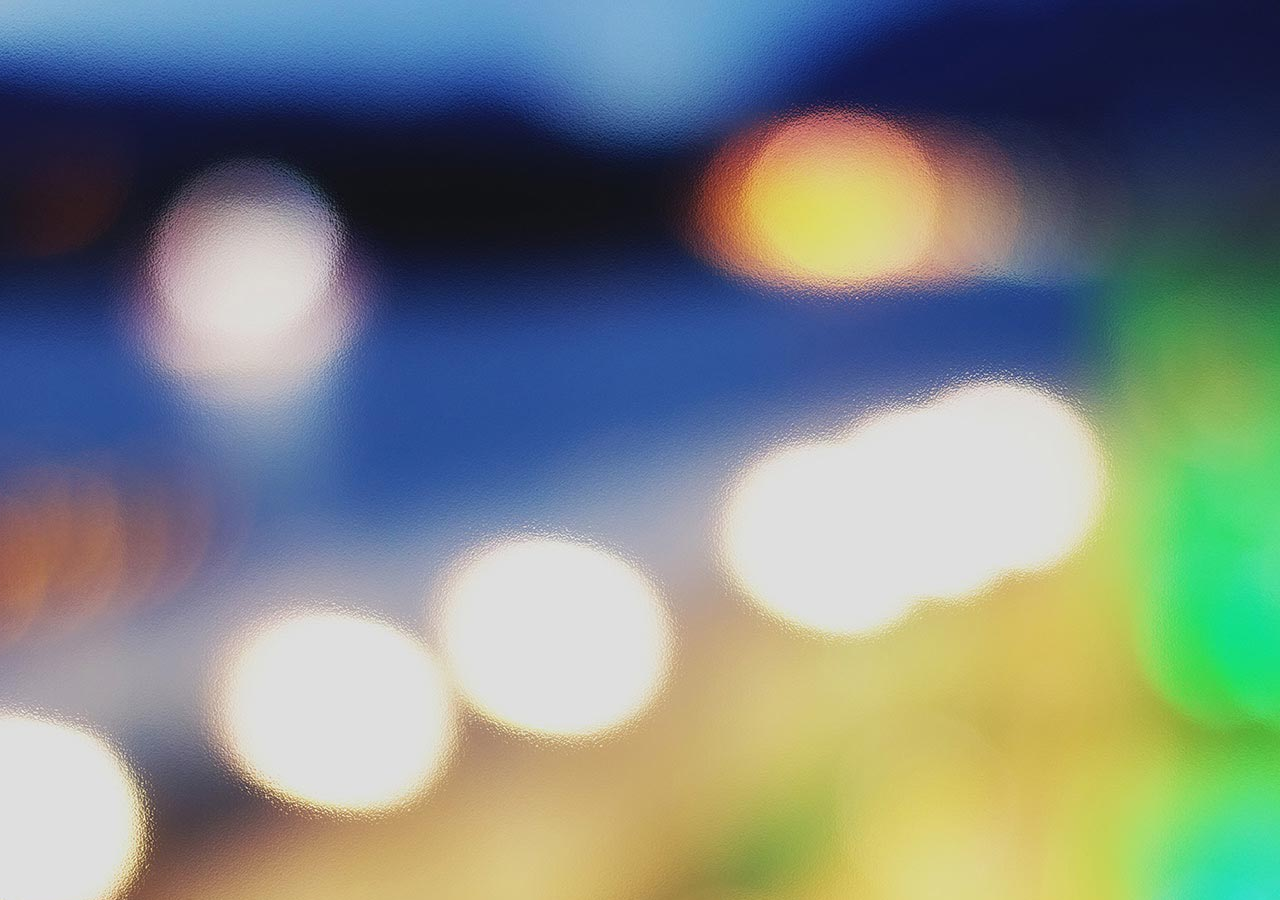
==== index.html @ 348734fe "first commit" ====
<!doctype html>
<html lang="en">
<head>
  <meta charset="utf-8">
  <meta http-equiv="X-UA-Compatible" content="IE=edge,chrome=1">
  <meta name="viewport" content="width=device-width,initial-scale=1">

  <title>Secret</title>
  <link href='http://fonts.googleapis.com/css?family=Open+Sans+Condensed:300' rel='stylesheet' type='text/css'>
  <!-- Application styles. -->
  <!-- build:[href] styles.min.css -->
  <link rel="stylesheet" href="app/styles/index.css">
  <!-- /build -->
</head>

<body>
  <!-- Application container. -->
  <main role="main" id="main"></main>

  <!-- Application source. -->
  <!-- build:[src] source.min.js -->
  <script data-main="app/main" src="/vendor/bower/requirejs/require.js"></script>
  <!-- /build -->
</body>
</html>
---- app/styles/index.css ----
/*-- HTML5 Boilerplate. -----------------------------------------------------*/

@import "../../vendor/bower/html5-boilerplate/css/normalize.css";
@import "animate.css";
@import "main.css";

/*-- Application stylesheets. -----------------------------------------------*/
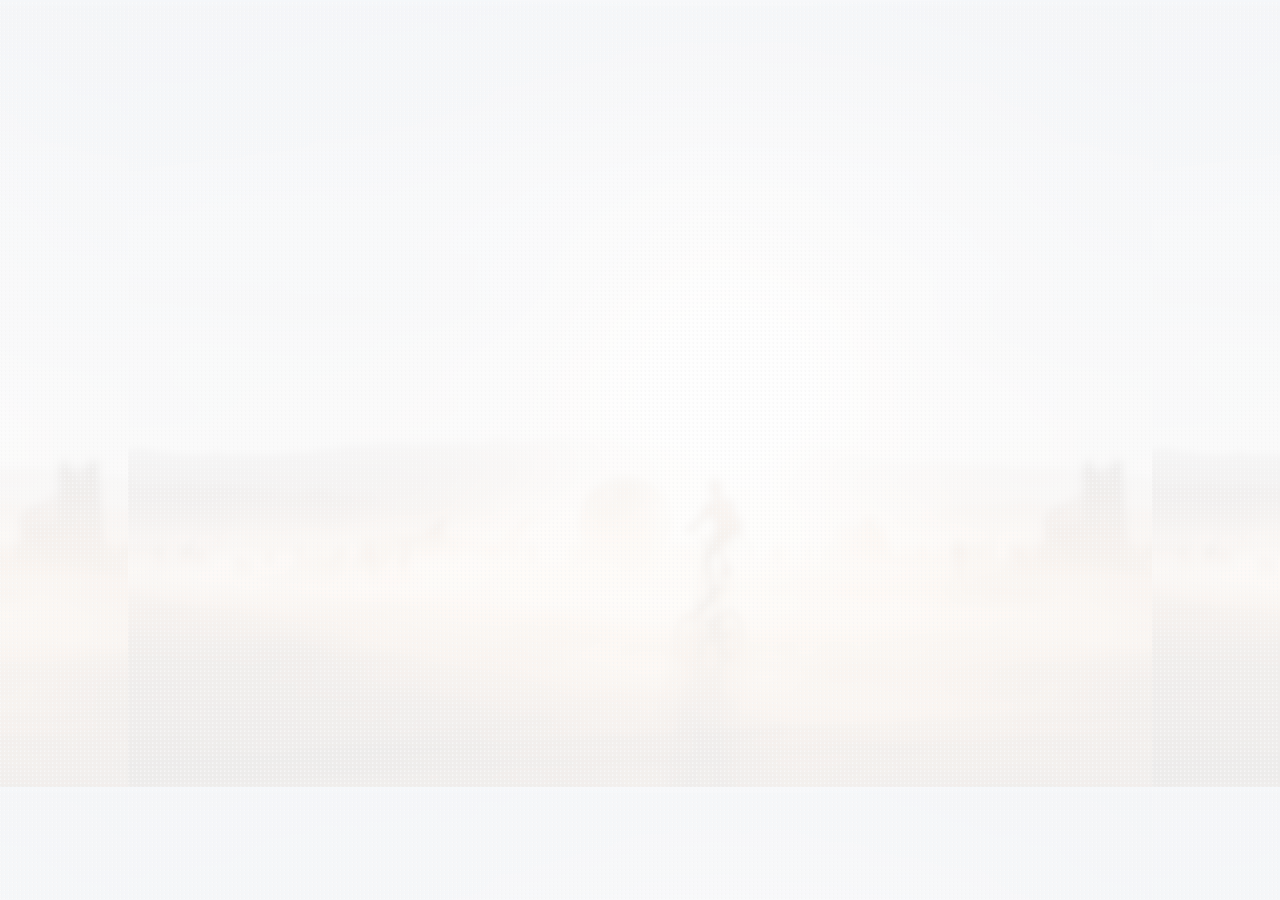
==== commit 80fefcde: "download" ====
--- a/index.html
+++ b/index.html
@@ -5,8 +5,7 @@
   <meta http-equiv="X-UA-Compatible" content="IE=edge,chrome=1">
   <meta name="viewport" content="width=device-width,initial-scale=1">
 
-  <title>Secret</title>
-  <link href='http://fonts.googleapis.com/css?family=Open+Sans+Condensed:300' rel='stylesheet' type='text/css'>
+  <title>你敢回答么？</title>
   <!-- Application styles. -->
   <!-- build:[href] styles.min.css -->
   <link rel="stylesheet" href="app/styles/index.css">
@@ -16,7 +15,24 @@
 <body>
   <!-- Application container. -->
   <main role="main" id="main"></main>
-
+  <div id="downloadOverlay" class="overlay">
+    <div class="clearfix">
+    <img id="downloadArrow" src="app/img/overlayarrow.gif" />
+    </div>
+    <div id="downloadContent">
+        <p>1. 点击右上角的分享按钮 <br /><img src="app/img/shareicon.jpg" width="26px"/></p>
+        
+        <p>2. 在展开的选项中，<br />点击「在Safari中打开」<br /> <img src="app/img/openinsafari.png" width="52px" style="padding-top:10px"/></p>
+    </div>
+    
+  </div>
+  <script>
+    document.addEventListener('WeixinJSBridgeReady', function onBridgeReady() {
+        WeixinJSBridge.call('showOptionMenu');
+        document.getElementsByTagName('body')[0].setAttribute("class", "wechat");
+    });
+    
+  </script>
   <!-- Application source. -->
   <!-- build:[src] source.min.js -->
   <script data-main="app/main" src="/vendor/bower/requirejs/require.js"></script>
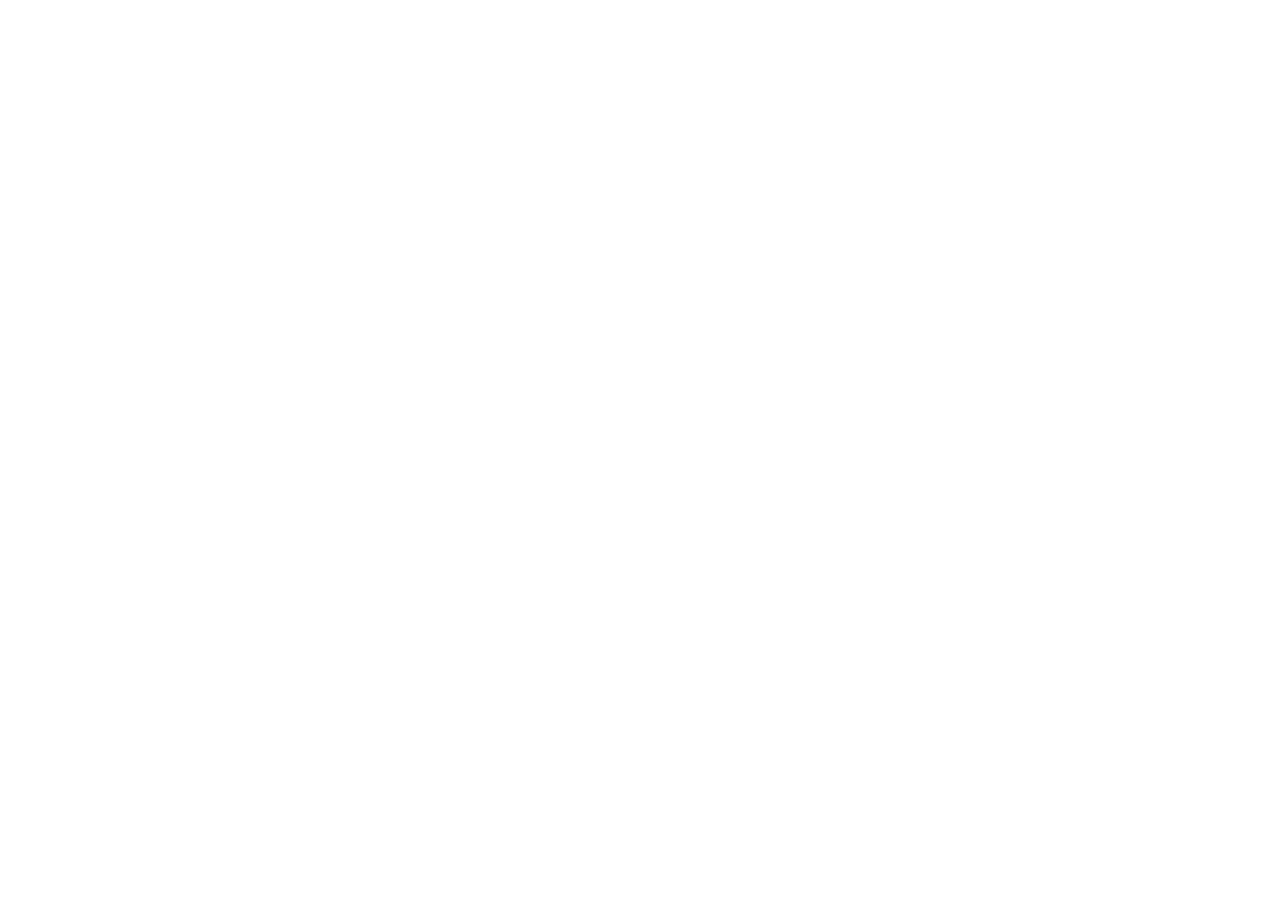
==== commit 4a37ead2: "styles" ====
--- a/index.html
+++ b/index.html
@@ -10,6 +10,15 @@
   <!-- build:[href] styles.min.css -->
   <link rel="stylesheet" href="app/styles/index.css">
   <!-- /build -->
+    <script>
+    var _hmt = _hmt || [];
+    (function() {
+      var hm = document.createElement("script");
+      hm.src = "//hm.baidu.com/hm.js?c807328b98f27ff5828f5a89f6df3b45";
+      var s = document.getElementsByTagName("script")[0]; 
+      s.parentNode.insertBefore(hm, s);
+    })();
+    </script>
 </head>
 
 <body>
@@ -23,6 +32,7 @@
         <p>1. 点击右上角的分享按钮 <br /><img src="app/img/shareicon.jpg" width="26px"/></p>
         
         <p>2. 在展开的选项中，<br />点击「在Safari中打开」<br /> <img src="app/img/openinsafari.png" width="52px" style="padding-top:10px"/></p>
+        <p>神奇的事情就会发生...</p>
     </div>
     
   </div>
